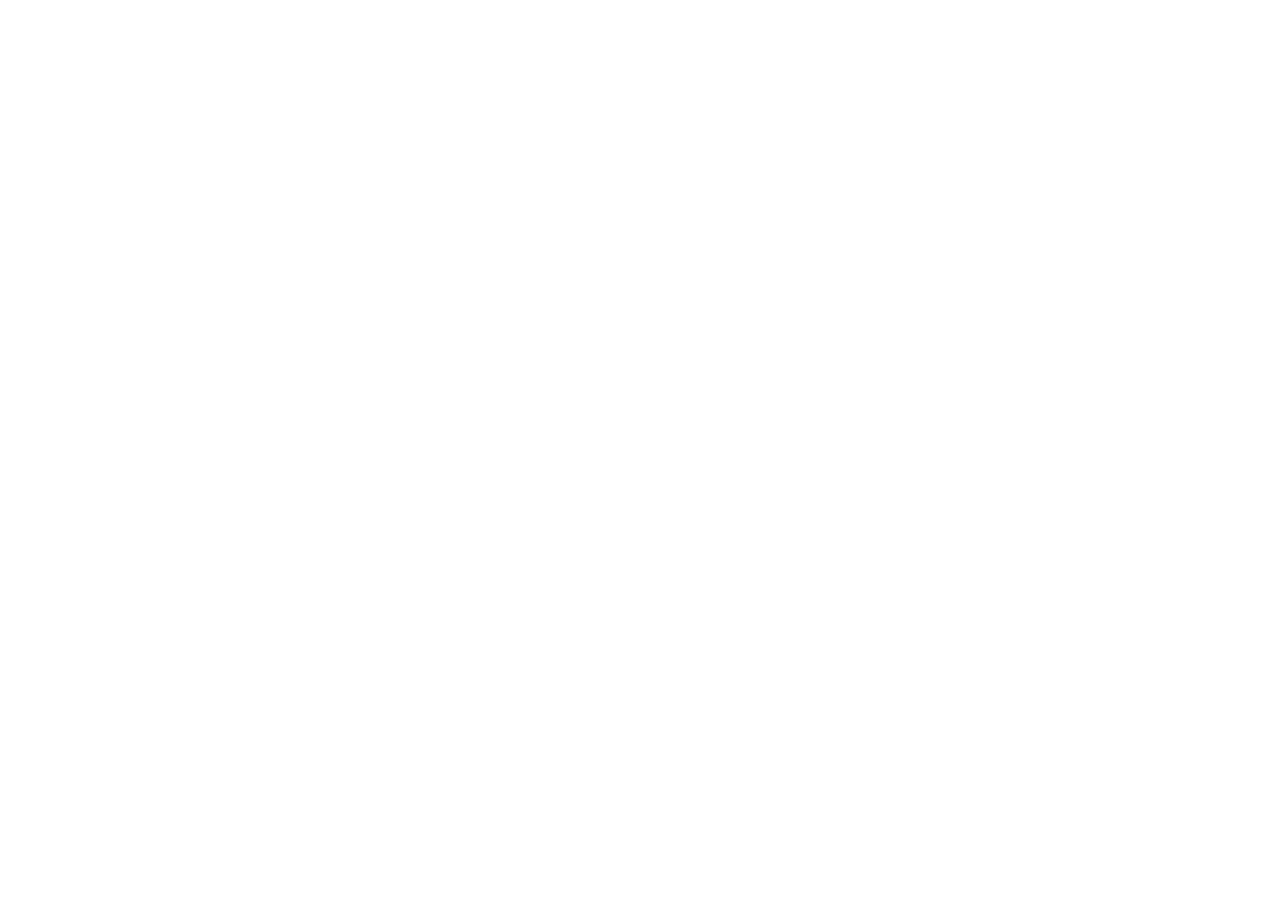
==== login.html @ a7f6e37a "初始化文件" ====
<!DOCTYPE html>
<html lang="en">
<head>
    <meta charset="UTF-8">
    <meta name="viewport" content="width=device-width, initial-scale=1.0">
    <title>Document</title>
</head>
<body>
    
</body>
</html>
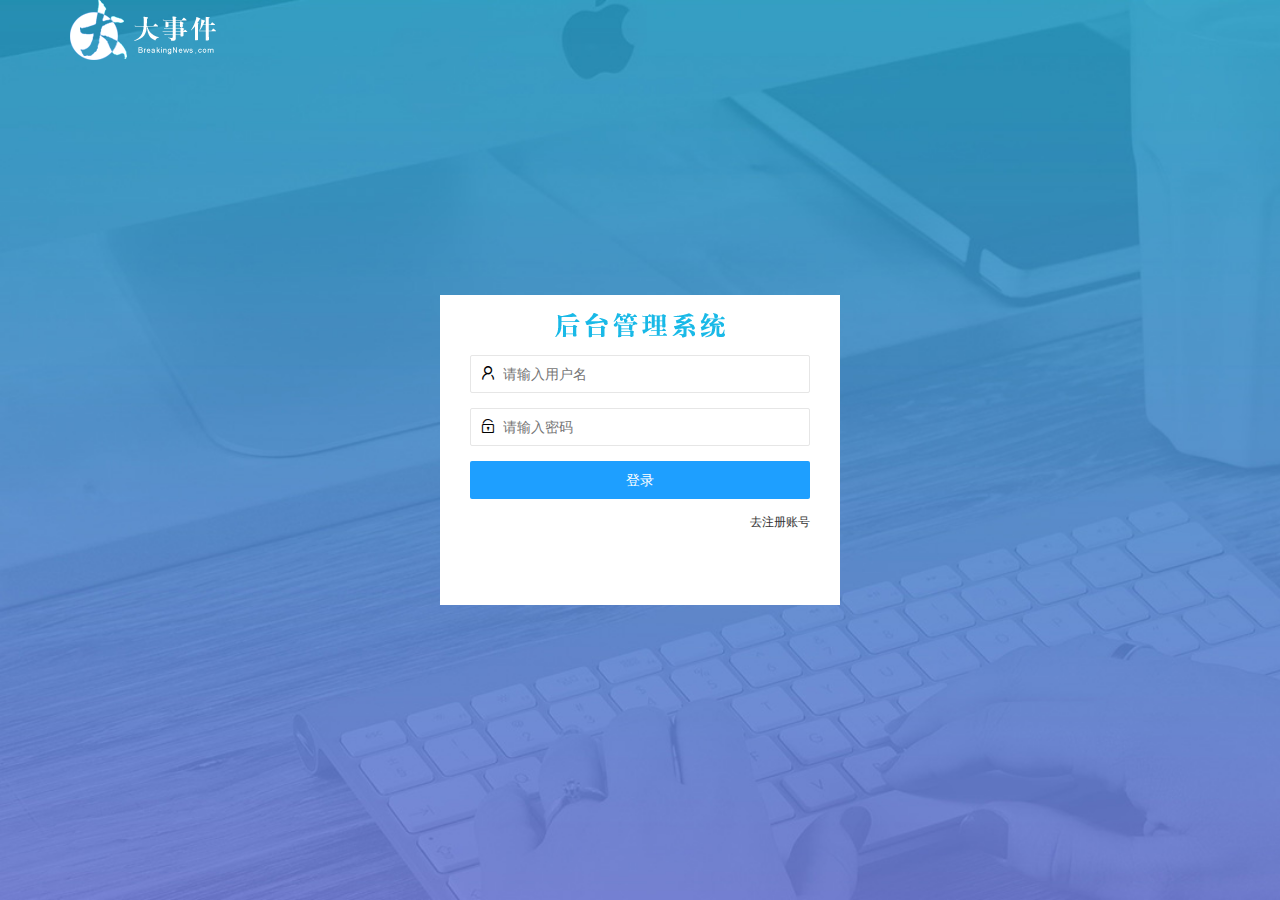
==== commit ea953d0b: "完成了登录和注册功能" ====
--- a/login.html
+++ b/login.html
@@ -1,11 +1,87 @@
 <!DOCTYPE html>
 <html lang="en">
+
 <head>
     <meta charset="UTF-8">
     <meta name="viewport" content="width=device-width, initial-scale=1.0">
-    <title>Document</title>
+    <title>大事件-登录/注册</title>
+    <link rel="stylesheet" href="./assets/lib/layui/css/layui.css">
+    <link rel="stylesheet" href="./assets/css/login.css">
+
 </head>
+
 <body>
-    
+    <!-- 头部的 Logo 区域 -->
+    <div class="layui-main">
+        <img src="./assets/images/logo.png" alt="" />
+    </div>
+
+    <!-- 登录注册区域 -->
+    <div class="loginAndRegBox">
+        <div class="title-box"></div>
+        <!-- 登录的div -->
+        <div class="login-box">
+            <!-- 登录的表单-->
+            <form class="layui-form" id="form-login">
+                <div class="layui-form-item">
+                    <i class="layui-icon layui-icon-username"></i>
+                    <input type="text" name="username" required lay-verify="required" placeholder="请输入用户名"
+                        autocomplete="off" class="layui-input">
+                </div>
+                <!-- 密码框 -->
+                <div class="layui-form-item">
+                    <i class="layui-icon layui-icon-password"></i>
+                    <input type="password" name="password" required lay-verify="required|pwd" placeholder="请输入密码"
+                        autocomplete="off" class="layui-input">
+                </div>
+                <div class="layui-form-item">
+                    <button class="layui-btn layui-btn-fluid layui-btn-normal" lay-submit>登录</button>
+                </div>
+                <div class="layui-form-item links">
+                    <a href="javascript:;" id="link-reg">去注册账号</a>
+                </div>
+            </form>
+
+        </div>
+        <!-- 注册的div -->
+        <div class="reg-box">
+            <!-- 注册的表单-->
+            <form class="layui-form" id="form_reg">
+                <div class="layui-form-item">
+                    <i class="layui-icon layui-icon-username"></i>
+                    <input type="text" name="username" required lay-verify="required" placeholder="请输入用户名"
+                        autocomplete="off" class="layui-input">
+                </div>
+                <!-- 密码框 -->
+                <div class="layui-form-item">
+                    <i class="layui-icon layui-icon-password"></i>
+                    <input type="password" name="password" required lay-verify="required|pwd" placeholder="请输入密码"
+                        autocomplete="off" class="layui-input">
+                </div>
+                <!-- 确认密码框 -->
+                <div class="layui-form-item">
+                    <i class="layui-icon layui-icon-password"></i>
+                    <input type="password" name="repassword" required lay-verify="required|pwd|repwd"
+                        placeholder="再次确认密码" autocomplete="off" class="layui-input">
+                </div>
+                <div class="layui-form-item">
+                    <button class="layui-btn layui-btn-fluid layui-btn-normal" lay-submit>注册</button>
+                </div>
+                <div class="layui-form-item links">
+                    <a href="javascript:;" id="link-login">去登录</a>
+                </div>
+            </form>
+
+        </div>
+    </div>
+
+    <!--导入Layui 的JS文件 -->
+    <script src="./assets/lib/layui/layui.all.js"></script>
+    <!-- 导入 JQ 的JS文件 -->
+    <script src="/assets/lib/jquery.js"></script>
+    <script src="./assets/js/baseAPI.js"></script>
+    <!-- 导入自己的 JS 脚本文件 -->
+    <script src="./assets/js/login.js"></script>
 </body>
+
 </html>--- a/assets/lib/layui/css/layui.css
+++ b/assets/lib/layui/css/layui.css
@@ -0,0 +1,2 @@
+/** layui-v2.5.5 MIT License By https://www.layui.com */
+ .layui-inline,img{display:inline-block;vertical-align:middle}h1,h2,h3,h4,h5,h6{font-weight:400}.layui-edge,.layui-header,.layui-inline,.layui-main{position:relative}.layui-body,.layui-edge,.layui-elip{overflow:hidden}.layui-btn,.layui-edge,.layui-inline,img{vertical-align:middle}.layui-btn,.layui-disabled,.layui-icon,.layui-unselect{-moz-user-select:none;-webkit-user-select:none;-ms-user-select:none}.layui-elip,.layui-form-checkbox span,.layui-form-pane .layui-form-label{text-overflow:ellipsis;white-space:nowrap}.layui-breadcrumb,.layui-tree-btnGroup{visibility:hidden}blockquote,body,button,dd,div,dl,dt,form,h1,h2,h3,h4,h5,h6,input,li,ol,p,pre,td,textarea,th,ul{margin:0;padding:0;-webkit-tap-highlight-color:rgba(0,0,0,0)}a:active,a:hover{outline:0}img{border:none}li{list-style:none}table{border-collapse:collapse;border-spacing:0}h4,h5,h6{font-size:100%}button,input,optgroup,option,select,textarea{font-family:inherit;font-size:inherit;font-style:inherit;font-weight:inherit;outline:0}pre{white-space:pre-wrap;white-space:-moz-pre-wrap;white-space:-pre-wrap;white-space:-o-pre-wrap;word-wrap:break-word}body{line-height:24px;font:14px Helvetica Neue,Helvetica,PingFang SC,Tahoma,Arial,sans-serif}hr{height:1px;margin:10px 0;border:0;clear:both}a{color:#333;text-decoration:none}a:hover{color:#777}a cite{font-style:normal;*cursor:pointer}.layui-border-box,.layui-border-box *{box-sizing:border-box}.layui-box,.layui-box *{box-sizing:content-box}.layui-clear{clear:both;*zoom:1}.layui-clear:after{content:'\20';clear:both;*zoom:1;display:block;height:0}.layui-inline{*display:inline;*zoom:1}.layui-edge{display:inline-block;width:0;height:0;border-width:6px;border-style:dashed;border-color:transparent}.layui-edge-top{top:-4px;border-bottom-color:#999;border-bottom-style:solid}.layui-edge-right{border-left-color:#999;border-left-style:solid}.layui-edge-bottom{top:2px;border-top-color:#999;border-top-style:solid}.layui-edge-left{border-right-color:#999;border-right-style:solid}.layui-disabled,.layui-disabled:hover{color:#d2d2d2!important;cursor:not-allowed!important}.layui-circle{border-radius:100%}.layui-show{display:block!important}.layui-hide{display:none!important}@font-face{font-family:layui-icon;src:url(../font/iconfont.eot?v=250);src:url(../font/iconfont.eot?v=250#iefix) format('embedded-opentype'),url(../font/iconfont.woff2?v=250) format('woff2'),url(../font/iconfont.woff?v=250) format('woff'),url(../font/iconfont.ttf?v=250) format('truetype'),url(../font/iconfont.svg?v=250#layui-icon) format('svg')}.layui-icon{font-family:layui-icon!important;font-size:16px;font-style:normal;-webkit-font-smoothing:antialiased;-moz-osx-font-smoothing:grayscale}.layui-icon-reply-fill:before{content:"\e611"}.layui-icon-set-fill:before{content:"\e614"}.layui-icon-menu-fill:before{content:"\e60f"}.layui-icon-search:before{content:"\e615"}.layui-icon-share:before{content:"\e641"}.layui-icon-set-sm:before{content:"\e620"}.layui-icon-engine:before{content:"\e628"}.layui-icon-close:before{content:"\1006"}.layui-icon-close-fill:before{content:"\1007"}.layui-icon-chart-screen:before{content:"\e629"}.layui-icon-star:before{content:"\e600"}.layui-icon-circle-dot:before{content:"\e617"}.layui-icon-chat:before{content:"\e606"}.layui-icon-release:before{content:"\e609"}.layui-icon-list:before{content:"\e60a"}.layui-icon-chart:before{content:"\e62c"}.layui-icon-ok-circle:before{content:"\1005"}.layui-icon-layim-theme:before{content:"\e61b"}.layui-icon-table:before{content:"\e62d"}.layui-icon-right:before{content:"\e602"}.layui-icon-left:before{content:"\e603"}.layui-icon-cart-simple:before{content:"\e698"}.layui-icon-face-cry:before{content:"\e69c"}.layui-icon-face-smile:before{content:"\e6af"}.layui-icon-survey:before{content:"\e6b2"}.layui-icon-tree:before{content:"\e62e"}.layui-icon-upload-circle:before{content:"\e62f"}.layui-icon-add-circle:before{content:"\e61f"}.layui-icon-download-circle:before{content:"\e601"}.layui-icon-templeate-1:before{content:"\e630"}.layui-icon-util:before{content:"\e631"}.layui-icon-face-surprised:before{content:"\e664"}.layui-icon-edit:before{content:"\e642"}.layui-icon-speaker:before{content:"\e645"}.layui-icon-down:before{content:"\e61a"}.layui-icon-file:before{content:"\e621"}.layui-icon-layouts:before{content:"\e632"}.layui-icon-rate-half:before{content:"\e6c9"}.layui-icon-add-circle-fine:before{content:"\e608"}.layui-icon-prev-circle:before{content:"\e633"}.layui-icon-read:before{content:"\e705"}.layui-icon-404:before{content:"\e61c"}.layui-icon-carousel:before{content:"\e634"}.layui-icon-help:before{content:"\e607"}.layui-icon-code-circle:before{content:"\e635"}.layui-icon-water:before{content:"\e636"}.layui-icon-username:before{content:"\e66f"}.layui-icon-find-fill:before{content:"\e670"}.layui-icon-about:before{content:"\e60b"}.layui-icon-location:before{content:"\e715"}.layui-icon-up:before{content:"\e619"}.layui-icon-pause:before{content:"\e651"}.layui-icon-date:before{content:"\e637"}.layui-icon-layim-uploadfile:before{content:"\e61d"}.layui-icon-delete:before{content:"\e640"}.layui-icon-play:before{content:"\e652"}.layui-icon-top:before{content:"\e604"}.layui-icon-friends:before{content:"\e612"}.layui-icon-refresh-3:before{content:"\e9aa"}.layui-icon-ok:before{content:"\e605"}.layui-icon-layer:before{content:"\e638"}.layui-icon-face-smile-fine:before{content:"\e60c"}.layui-icon-dollar:before{content:"\e659"}.layui-icon-group:before{content:"\e613"}.layui-icon-layim-download:before{content:"\e61e"}.layui-icon-picture-fine:before{content:"\e60d"}.layui-icon-link:before{content:"\e64c"}.layui-icon-diamond:before{content:"\e735"}.layui-icon-log:before{content:"\e60e"}.layui-icon-rate-solid:before{content:"\e67a"}.layui-icon-fonts-del:before{content:"\e64f"}.layui-icon-unlink:before{content:"\e64d"}.layui-icon-fonts-clear:before{content:"\e639"}.layui-icon-triangle-r:before{content:"\e623"}.layui-icon-circle:before{content:"\e63f"}.layui-icon-radio:before{content:"\e643"}.layui-icon-align-center:before{content:"\e647"}.layui-icon-align-right:before{content:"\e648"}.layui-icon-align-left:before{content:"\e649"}.layui-icon-loading-1:before{content:"\e63e"}.layui-icon-return:before{content:"\e65c"}.layui-icon-fonts-strong:before{content:"\e62b"}.layui-icon-upload:before{content:"\e67c"}.layui-icon-dialogue:before{content:"\e63a"}.layui-icon-video:before{content:"\e6ed"}.layui-icon-headset:before{content:"\e6fc"}.layui-icon-cellphone-fine:before{content:"\e63b"}.layui-icon-add-1:before{content:"\e654"}.layui-icon-face-smile-b:before{content:"\e650"}.layui-icon-fonts-html:before{content:"\e64b"}.layui-icon-form:before{content:"\e63c"}.layui-icon-cart:before{content:"\e657"}.layui-icon-camera-fill:before{content:"\e65d"}.layui-icon-tabs:before{content:"\e62a"}.layui-icon-fonts-code:before{content:"\e64e"}.layui-icon-fire:before{content:"\e756"}.layui-icon-set:before{content:"\e716"}.layui-icon-fonts-u:before{content:"\e646"}.layui-icon-triangle-d:before{content:"\e625"}.layui-icon-tips:before{content:"\e702"}.layui-icon-picture:before{content:"\e64a"}.layui-icon-more-vertical:before{content:"\e671"}.layui-icon-flag:before{content:"\e66c"}.layui-icon-loading:before{content:"\e63d"}.layui-icon-fonts-i:before{content:"\e644"}.layui-icon-refresh-1:before{content:"\e666"}.layui-icon-rmb:before{content:"\e65e"}.layui-icon-home:before{content:"\e68e"}.layui-icon-user:before{content:"\e770"}.layui-icon-notice:before{content:"\e667"}.layui-icon-login-weibo:before{content:"\e675"}.layui-icon-voice:before{content:"\e688"}.layui-icon-upload-drag:before{content:"\e681"}.layui-icon-login-qq:before{content:"\e676"}.layui-icon-snowflake:before{content:"\e6b1"}.layui-icon-file-b:before{content:"\e655"}.layui-icon-template:before{content:"\e663"}.layui-icon-auz:before{content:"\e672"}.layui-icon-console:before{content:"\e665"}.layui-icon-app:before{content:"\e653"}.layui-icon-prev:before{content:"\e65a"}.layui-icon-website:before{content:"\e7ae"}.layui-icon-next:before{content:"\e65b"}.layui-icon-component:before{content:"\e857"}.layui-icon-more:before{content:"\e65f"}.layui-icon-login-wechat:before{content:"\e677"}.layui-icon-shrink-right:before{content:"\e668"}.layui-icon-spread-left:before{content:"\e66b"}.layui-icon-camera:before{content:"\e660"}.layui-icon-note:before{content:"\e66e"}.layui-icon-refresh:before{content:"\e669"}.layui-icon-female:before{content:"\e661"}.layui-icon-male:before{content:"\e662"}.layui-icon-password:before{content:"\e673"}.layui-icon-senior:before{content:"\e674"}.layui-icon-theme:before{content:"\e66a"}.layui-icon-tread:before{content:"\e6c5"}.layui-icon-praise:before{content:"\e6c6"}.layui-icon-star-fill:before{content:"\e658"}.layui-icon-rate:before{content:"\e67b"}.layui-icon-template-1:before{content:"\e656"}.layui-icon-vercode:before{content:"\e679"}.layui-icon-cellphone:before{content:"\e678"}.layui-icon-screen-full:before{content:"\e622"}.layui-icon-screen-restore:before{content:"\e758"}.layui-icon-cols:before{content:"\e610"}.layui-icon-export:before{content:"\e67d"}.layui-icon-print:before{content:"\e66d"}.layui-icon-slider:before{content:"\e714"}.layui-icon-addition:before{content:"\e624"}.layui-icon-subtraction:before{content:"\e67e"}.layui-icon-service:before{content:"\e626"}.layui-icon-transfer:before{content:"\e691"}.layui-main{width:1140px;margin:0 auto}.layui-header{z-index:1000;height:60px}.layui-header a:hover{transition:all .5s;-webkit-transition:all .5s}.layui-side{position:fixed;left:0;top:0;bottom:0;z-index:999;width:200px;overflow-x:hidden}.layui-side-scroll{position:relative;width:220px;height:100%;overflow-x:hidden}.layui-body{position:absolute;left:200px;right:0;top:0;bottom:0;z-index:998;width:auto;overflow-y:auto;box-sizing:border-box}.layui-layout-body{overflow:hidden}.layui-layout-admin .layui-header{background-color:#23262E}.layui-layout-admin .layui-side{top:60px;width:200px;overflow-x:hidden}.layui-layout-admin .layui-body{position:fixed;top:60px;bottom:44px}.layui-layout-admin .layui-main{width:auto;margin:0 15px}.layui-layout-admin .layui-footer{position:fixed;left:200px;right:0;bottom:0;height:44px;line-height:44px;padding:0 15px;background-color:#eee}.layui-layout-admin .layui-logo{position:absolute;left:0;top:0;width:200px;height:100%;line-height:60px;text-align:center;color:#009688;font-size:16px}.layui-layout-admin .layui-header .layui-nav{background:0 0}.layui-layout-left{position:absolute!important;left:200px;top:0}.layui-layout-right{position:absolute!important;right:0;top:0}.layui-container{position:relative;margin:0 auto;padding:0 15px;box-sizing:border-box}.layui-fluid{position:relative;margin:0 auto;padding:0 15px}.layui-row:after,.layui-row:before{content:'';display:block;clear:both}.layui-col-lg1,.layui-col-lg10,.layui-col-lg11,.layui-col-lg12,.layui-col-lg2,.layui-col-lg3,.layui-col-lg4,.layui-col-lg5,.layui-col-lg6,.layui-col-lg7,.layui-col-lg8,.layui-col-lg9,.layui-col-md1,.layui-col-md10,.layui-col-md11,.layui-col-md12,.layui-col-md2,.layui-col-md3,.layui-col-md4,.layui-col-md5,.layui-col-md6,.layui-col-md7,.layui-col-md8,.layui-col-md9,.layui-col-sm1,.layui-col-sm10,.layui-col-sm11,.layui-col-sm12,.layui-col-sm2,.layui-col-sm3,.layui-col-sm4,.layui-col-sm5,.layui-col-sm6,.layui-col-sm7,.layui-col-sm8,.layui-col-sm9,.layui-col-xs1,.layui-col-xs10,.layui-col-xs11,.layui-col-xs12,.layui-col-xs2,.layui-col-xs3,.layui-col-xs4,.layui-col-xs5,.layui-col-xs6,.layui-col-xs7,.layui-col-xs8,.layui-col-xs9{position:relative;display:block;box-sizing:border-box}.layui-col-xs1,.layui-col-xs10,.layui-col-xs11,.layui-col-xs12,.layui-col-xs2,.layui-col-xs3,.layui-col-xs4,.layui-col-xs5,.layui-col-xs6,.layui-col-xs7,.layui-col-xs8,.layui-col-xs9{float:left}.layui-col-xs1{width:8.33333333%}.layui-col-xs2{width:16.66666667%}.layui-col-xs3{width:25%}.layui-col-xs4{width:33.33333333%}.layui-col-xs5{width:41.66666667%}.layui-col-xs6{width:50%}.layui-col-xs7{width:58.33333333%}.layui-col-xs8{width:66.66666667%}.layui-col-xs9{width:75%}.layui-col-xs10{width:83.33333333%}.layui-col-xs11{width:91.66666667%}.layui-col-xs12{width:100%}.layui-col-xs-offset1{margin-left:8.33333333%}.layui-col-xs-offset2{margin-left:16.66666667%}.layui-col-xs-offset3{margin-left:25%}.layui-col-xs-offset4{margin-left:33.33333333%}.layui-col-xs-offset5{margin-left:41.66666667%}.layui-col-xs-offset6{margin-left:50%}.layui-col-xs-offset7{margin-left:58.33333333%}.layui-col-xs-offset8{margin-left:66.66666667%}.layui-col-xs-offset9{margin-left:75%}.layui-col-xs-offset10{margin-left:83.33333333%}.layui-col-xs-offset11{margin-left:91.66666667%}.layui-col-xs-offset12{margin-left:100%}@media screen and (max-width:768px){.layui-hide-xs{display:none!important}.layui-show-xs-block{display:block!important}.layui-show-xs-inline{display:inline!important}.layui-show-xs-inline-block{display:inline-block!important}}@media screen and (min-width:768px){.layui-container{width:750px}.layui-hide-sm{display:none!important}.layui-show-sm-block{display:block!important}.layui-show-sm-inline{display:inline!important}.layui-show-sm-inline-block{display:inline-block!important}.layui-col-sm1,.layui-col-sm10,.layui-col-sm11,.layui-col-sm12,.layui-col-sm2,.layui-col-sm3,.layui-col-sm4,.layui-col-sm5,.layui-col-sm6,.layui-col-sm7,.layui-col-sm8,.layui-col-sm9{float:left}.layui-col-sm1{width:8.33333333%}.layui-col-sm2{width:16.66666667%}.layui-col-sm3{width:25%}.layui-col-sm4{width:33.33333333%}.layui-col-sm5{width:41.66666667%}.layui-col-sm6{width:50%}.layui-col-sm7{width:58.33333333%}.layui-col-sm8{width:66.66666667%}.layui-col-sm9{width:75%}.layui-col-sm10{width:83.33333333%}.layui-col-sm11{width:91.66666667%}.layui-col-sm12{width:100%}.layui-col-sm-offset1{margin-left:8.33333333%}.layui-col-sm-offset2{margin-left:16.66666667%}.layui-col-sm-offset3{margin-left:25%}.layui-col-sm-offset4{margin-left:33.33333333%}.layui-col-sm-offset5{margin-left:41.66666667%}.layui-col-sm-offset6{margin-left:50%}.layui-col-sm-offset7{margin-left:58.33333333%}.layui-col-sm-offset8{margin-left:66.66666667%}.layui-col-sm-offset9{margin-left:75%}.layui-col-sm-offset10{margin-left:83.33333333%}.layui-col-sm-offset11{margin-left:91.66666667%}.layui-col-sm-offset12{margin-left:100%}}@media screen and (min-width:992px){.layui-container{width:970px}.layui-hide-md{display:none!important}.layui-show-md-block{display:block!important}.layui-show-md-inline{display:inline!important}.layui-show-md-inline-block{display:inline-block!important}.layui-col-md1,.layui-col-md10,.layui-col-md11,.layui-col-md12,.layui-col-md2,.layui-col-md3,.layui-col-md4,.layui-col-md5,.layui-col-md6,.layui-col-md7,.layui-col-md8,.layui-col-md9{float:left}.layui-col-md1{width:8.33333333%}.layui-col-md2{width:16.66666667%}.layui-col-md3{width:25%}.layui-col-md4{width:33.33333333%}.layui-col-md5{width:41.66666667%}.layui-col-md6{width:50%}.layui-col-md7{width:58.33333333%}.layui-col-md8{width:66.66666667%}.layui-col-md9{width:75%}.layui-col-md10{width:83.33333333%}.layui-col-md11{width:91.66666667%}.layui-col-md12{width:100%}.layui-col-md-offset1{margin-left:8.33333333%}.layui-col-md-offset2{margin-left:16.66666667%}.layui-col-md-offset3{margin-left:25%}.layui-col-md-offset4{margin-left:33.33333333%}.layui-col-md-offset5{margin-left:41.66666667%}.layui-col-md-offset6{margin-left:50%}.layui-col-md-offset7{margin-left:58.33333333%}.layui-col-md-offset8{margin-left:66.66666667%}.layui-col-md-offset9{margin-left:75%}.layui-col-md-offset10{margin-left:83.33333333%}.layui-col-md-offset11{margin-left:91.66666667%}.layui-col-md-offset12{margin-left:100%}}@media screen and (min-width:1200px){.layui-container{width:1170px}.layui-hide-lg{display:none!important}.layui-show-lg-block{display:block!important}.layui-show-lg-inline{display:inline!important}.layui-show-lg-inline-block{display:inline-block!important}.layui-col-lg1,.layui-col-lg10,.layui-col-lg11,.layui-col-lg12,.layui-col-lg2,.layui-col-lg3,.layui-col-lg4,.layui-col-lg5,.layui-col-lg6,.layui-col-lg7,.layui-col-lg8,.layui-col-lg9{float:left}.layui-col-lg1{width:8.33333333%}.layui-col-lg2{width:16.66666667%}.layui-col-lg3{width:25%}.layui-col-lg4{width:33.33333333%}.layui-col-lg5{width:41.66666667%}.layui-col-lg6{width:50%}.layui-col-lg7{width:58.33333333%}.layui-col-lg8{width:66.66666667%}.layui-col-lg9{width:75%}.layui-col-lg10{width:83.33333333%}.layui-col-lg11{width:91.66666667%}.layui-col-lg12{width:100%}.layui-col-lg-offset1{margin-left:8.33333333%}.layui-col-lg-offset2{margin-left:16.66666667%}.layui-col-lg-offset3{margin-left:25%}.layui-col-lg-offset4{margin-left:33.33333333%}.layui-col-lg-offset5{margin-left:41.66666667%}.layui-col-lg-offset6{margin-left:50%}.layui-col-lg-offset7{margin-left:58.33333333%}.layui-col-lg-offset8{margin-left:66.66666667%}.layui-col-lg-offset9{margin-left:75%}.layui-col-lg-offset10{margin-left:83.33333333%}.layui-col-lg-offset11{margin-left:91.66666667%}.layui-col-lg-offset12{margin-left:100%}}.layui-col-space1{margin:-.5px}.layui-col-space1>*{padding:.5px}.layui-col-space3{margin:-1.5px}.layui-col-space3>*{padding:1.5px}.layui-col-space5{margin:-2.5px}.layui-col-space5>*{padding:2.5px}.layui-col-space8{margin:-3.5px}.layui-col-space8>*{padding:3.5px}.layui-col-space10{margin:-5px}.layui-col-space10>*{padding:5px}.layui-col-space12{margin:-6px}.layui-col-space12>*{padding:6px}.layui-col-space15{margin:-7.5px}.layui-col-space15>*{padding:7.5px}.layui-col-space18{margin:-9px}.layui-col-space18>*{padding:9px}.layui-col-space20{margin:-10px}.layui-col-space20>*{padding:10px}.layui-col-space22{margin:-11px}.layui-col-space22>*{padding:11px}.layui-col-space25{margin:-12.5px}.layui-col-space25>*{padding:12.5px}.layui-col-space30{margin:-15px}.layui-col-space30>*{padding:15px}.layui-btn,.layui-input,.layui-select,.layui-textarea,.layui-upload-button{outline:0;-webkit-appearance:none;transition:all .3s;-webkit-transition:all .3s;box-sizing:border-box}.layui-elem-quote{margin-bottom:10px;padding:15px;line-height:22px;border-left:5px solid #009688;border-radius:0 2px 2px 0;background-color:#f2f2f2}.layui-quote-nm{border-style:solid;border-width:1px 1px 1px 5px;background:0 0}.layui-elem-field{margin-bottom:10px;padding:0;border-width:1px;border-style:solid}.layui-elem-field legend{margin-left:20px;padding:0 10px;font-size:20px;font-weight:300}.layui-field-title{margin:10px 0 20px;border-width:1px 0 0}.layui-field-box{padding:10px 15px}.layui-field-title .layui-field-box{padding:10px 0}.layui-progress{position:relative;height:6px;border-radius:20px;background-color:#e2e2e2}.layui-progress-bar{position:absolute;left:0;top:0;width:0;max-width:100%;height:6px;border-radius:20px;text-align:right;background-color:#5FB878;transition:all .3s;-webkit-transition:all .3s}.layui-progress-big,.layui-progress-big .layui-progress-bar{height:18px;line-height:18px}.layui-progress-text{position:relative;top:-20px;line-height:18px;font-size:12px;color:#666}.layui-progress-big .layui-progress-text{position:static;padding:0 10px;color:#fff}.layui-collapse{border-width:1px;border-style:solid;border-radius:2px}.layui-colla-content,.layui-colla-item{border-top-width:1px;border-top-style:solid}.layui-colla-item:first-child{border-top:none}.layui-colla-title{position:relative;height:42px;line-height:42px;padding:0 15px 0 35px;color:#333;background-color:#f2f2f2;cursor:pointer;font-size:14px;overflow:hidden}.layui-colla-content{display:none;padding:10px 15px;line-height:22px;color:#666}.layui-colla-icon{position:absolute;left:15px;top:0;font-size:14px}.layui-card{margin-bottom:15px;border-radius:2px;background-color:#fff;box-shadow:0 1px 2px 0 rgba(0,0,0,.05)}.layui-card:last-child{margin-bottom:0}.layui-card-header{position:relative;height:42px;line-height:42px;padding:0 15px;border-bottom:1px solid #f6f6f6;color:#333;border-radius:2px 2px 0 0;font-size:14px}.layui-bg-black,.layui-bg-blue,.layui-bg-cyan,.layui-bg-green,.layui-bg-orange,.layui-bg-red{color:#fff!important}.layui-card-body{position:relative;padding:10px 15px;line-height:24px}.layui-card-body[pad15]{padding:15px}.layui-card-body[pad20]{padding:20px}.layui-card-body .layui-table{margin:5px 0}.layui-card .layui-tab{margin:0}.layui-panel-window{position:relative;padding:15px;border-radius:0;border-top:5px solid #E6E6E6;background-color:#fff}.layui-auxiliar-moving{position:fixed;left:0;right:0;top:0;bottom:0;width:100%;height:100%;background:0 0;z-index:9999999999}.layui-form-label,.layui-form-mid,.layui-form-select,.layui-input-block,.layui-input-inline,.layui-textarea{position:relative}.layui-bg-red{background-color:#FF5722!important}.layui-bg-orange{background-color:#FFB800!important}.layui-bg-green{background-color:#009688!important}.layui-bg-cyan{background-color:#2F4056!important}.layui-bg-blue{background-color:#1E9FFF!important}.layui-bg-black{background-color:#393D49!important}.layui-bg-gray{background-color:#eee!important;color:#666!important}.layui-badge-rim,.layui-colla-content,.layui-colla-item,.layui-collapse,.layui-elem-field,.layui-form-pane .layui-form-item[pane],.layui-form-pane .layui-form-label,.layui-input,.layui-layedit,.layui-layedit-tool,.layui-quote-nm,.layui-select,.layui-tab-bar,.layui-tab-card,.layui-tab-title,.layui-tab-title .layui-this:after,.layui-textarea{border-color:#e6e6e6}.layui-timeline-item:before,hr{background-color:#e6e6e6}.layui-text{line-height:22px;font-size:14px;color:#666}.layui-text h1,.layui-text h2,.layui-text h3{font-weight:500;color:#333}.layui-text h1{font-size:30px}.layui-text h2{font-size:24px}.layui-text h3{font-size:18px}.layui-text a:not(.layui-btn){color:#01AAED}.layui-text a:not(.layui-btn):hover{text-decoration:underline}.layui-text ul{padding:5px 0 5px 15px}.layui-text ul li{margin-top:5px;list-style-type:disc}.layui-text em,.layui-word-aux{color:#999!important;padding:0 5px!important}.layui-btn{display:inline-block;height:38px;line-height:38px;padding:0 18px;background-color:#009688;color:#fff;white-space:nowrap;text-align:center;font-size:14px;border:none;border-radius:2px;cursor:pointer}.layui-btn:hover{opacity:.8;filter:alpha(opacity=80);color:#fff}.layui-btn:active{opacity:1;filter:alpha(opacity=100)}.layui-btn+.layui-btn{margin-left:10px}.layui-btn-container{font-size:0}.layui-btn-container .layui-btn{margin-right:10px;margin-bottom:10px}.layui-btn-container .layui-btn+.layui-btn{margin-left:0}.layui-table .layui-btn-container .layui-btn{margin-bottom:9px}.layui-btn-radius{border-radius:100px}.layui-btn .layui-icon{margin-right:3px;font-size:18px;vertical-align:bottom;vertical-align:middle\9}.layui-btn-primary{border:1px solid #C9C9C9;background-color:#fff;color:#555}.layui-btn-primary:hover{border-color:#009688;color:#333}.layui-btn-normal{background-color:#1E9FFF}.layui-btn-warm{background-color:#FFB800}.layui-btn-danger{background-color:#FF5722}.layui-btn-checked{background-color:#5FB878}.layui-btn-disabled,.layui-btn-disabled:active,.layui-btn-disabled:hover{border:1px solid #e6e6e6;background-color:#FBFBFB;color:#C9C9C9;cursor:not-allowed;opacity:1}.layui-btn-lg{height:44px;line-height:44px;padding:0 25px;font-size:16px}.layui-btn-sm{height:30px;line-height:30px;padding:0 10px;font-size:12px}.layui-btn-sm i{font-size:16px!important}.layui-btn-xs{height:22px;line-height:22px;padding:0 5px;font-size:12px}.layui-btn-xs i{font-size:14px!important}.layui-btn-group{display:inline-block;vertical-align:middle;font-size:0}.layui-btn-group .layui-btn{margin-left:0!important;margin-right:0!important;border-left:1px solid rgba(255,255,255,.5);border-radius:0}.layui-btn-group .layui-btn-primary{border-left:none}.layui-btn-group .layui-btn-primary:hover{border-color:#C9C9C9;color:#009688}.layui-btn-group .layui-btn:first-child{border-left:none;border-radius:2px 0 0 2px}.layui-btn-group .layui-btn-primary:first-child{border-left:1px solid #c9c9c9}.layui-btn-group .layui-btn:last-child{border-radius:0 2px 2px 0}.layui-btn-group .layui-btn+.layui-btn{margin-left:0}.layui-btn-group+.layui-btn-group{margin-left:10px}.layui-btn-fluid{width:100%}.layui-input,.layui-select,.layui-textarea{height:38px;line-height:1.3;line-height:38px\9;border-width:1px;border-style:solid;background-color:#fff;border-radius:2px}.layui-input::-webkit-input-placeholder,.layui-select::-webkit-input-placeholder,.layui-textarea::-webkit-input-placeholder{line-height:1.3}.layui-input,.layui-textarea{display:block;width:100%;padding-left:10px}.layui-input:hover,.layui-textarea:hover{border-color:#D2D2D2!important}.layui-input:focus,.layui-textarea:focus{border-color:#C9C9C9!important}.layui-textarea{min-height:100px;height:auto;line-height:20px;padding:6px 10px;resize:vertical}.layui-select{padding:0 10px}.layui-form input[type=checkbox],.layui-form input[type=radio],.layui-form select{display:none}.layui-form [lay-ignore]{display:initial}.layui-form-item{margin-bottom:15px;clear:both;*zoom:1}.layui-form-item:after{content:'\20';clear:both;*zoom:1;display:block;height:0}.layui-form-label{float:left;display:block;padding:9px 15px;width:80px;font-weight:400;line-height:20px;text-align:right}.layui-form-label-col{display:block;float:none;padding:9px 0;line-height:20px;text-align:left}.layui-form-item .layui-inline{margin-bottom:5px;margin-right:10px}.layui-input-block{margin-left:110px;min-height:36px}.layui-input-inline{display:inline-block;vertical-align:middle}.layui-form-item .layui-input-inline{float:left;width:190px;margin-right:10px}.layui-form-text .layui-input-inline{width:auto}.layui-form-mid{float:left;display:block;padding:9px 0!important;line-height:20px;margin-right:10px}.layui-form-danger+.layui-form-select .layui-input,.layui-form-danger:focus{border-color:#FF5722!important}.layui-form-select .layui-input{padding-right:30px;cursor:pointer}.layui-form-select .layui-edge{position:absolute;right:10px;top:50%;margin-top:-3px;cursor:pointer;border-width:6px;border-top-color:#c2c2c2;border-top-style:solid;transition:all .3s;-webkit-transition:all .3s}.layui-form-select dl{display:none;position:absolute;left:0;top:42px;padding:5px 0;z-index:899;min-width:100%;border:1px solid #d2d2d2;max-height:300px;overflow-y:auto;background-color:#fff;border-radius:2px;box-shadow:0 2px 4px rgba(0,0,0,.12);box-sizing:border-box}.layui-form-select dl dd,.layui-form-select dl dt{padding:0 10px;line-height:36px;white-space:nowrap;overflow:hidden;text-overflow:ellipsis}.layui-form-select dl dt{font-size:12px;color:#999}.layui-form-select dl dd{cursor:pointer}.layui-form-select dl dd:hover{background-color:#f2f2f2;-webkit-transition:.5s all;transition:.5s all}.layui-form-select .layui-select-group dd{padding-left:20px}.layui-form-select dl dd.layui-select-tips{padding-left:10px!important;color:#999}.layui-form-select dl dd.layui-this{background-color:#5FB878;color:#fff}.layui-form-checkbox,.layui-form-select dl dd.layui-disabled{background-color:#fff}.layui-form-selected dl{display:block}.layui-form-checkbox,.layui-form-checkbox *,.layui-form-switch{display:inline-block;vertical-align:middle}.layui-form-selected .layui-edge{margin-top:-9px;-webkit-transform:rotate(180deg);transform:rotate(180deg);margin-top:-3px\9}:root .layui-form-selected .layui-edge{margin-top:-9px\0/IE9}.layui-form-selectup dl{top:auto;bottom:42px}.layui-select-none{margin:5px 0;text-align:center;color:#999}.layui-select-disabled .layui-disabled{border-color:#eee!important}.layui-select-disabled .layui-edge{border-top-color:#d2d2d2}.layui-form-checkbox{position:relative;height:30px;line-height:30px;margin-right:10px;padding-right:30px;cursor:pointer;font-size:0;-webkit-transition:.1s linear;transition:.1s linear;box-sizing:border-box}.layui-form-checkbox span{padding:0 10px;height:100%;font-size:14px;border-radius:2px 0 0 2px;background-color:#d2d2d2;color:#fff;overflow:hidden}.layui-form-checkbox:hover span{background-color:#c2c2c2}.layui-form-checkbox i{position:absolute;right:0;top:0;width:30px;height:28px;border:1px solid #d2d2d2;border-left:none;border-radius:0 2px 2px 0;color:#fff;font-size:20px;text-align:center}.layui-form-checkbox:hover i{border-color:#c2c2c2;color:#c2c2c2}.layui-form-checked,.layui-form-checked:hover{border-color:#5FB878}.layui-form-checked span,.layui-form-checked:hover span{background-color:#5FB878}.layui-form-checked i,.layui-form-checked:hover i{color:#5FB878}.layui-form-item .layui-form-checkbox{margin-top:4px}.layui-form-checkbox[lay-skin=primary]{height:auto!important;line-height:normal!important;min-width:18px;min-height:18px;border:none!important;margin-right:0;padding-left:28px;padding-right:0;background:0 0}.layui-form-checkbox[lay-skin=primary] span{padding-left:0;padding-right:15px;line-height:18px;background:0 0;color:#666}.layui-form-checkbox[lay-skin=primary] i{right:auto;left:0;width:16px;height:16px;line-height:16px;border:1px solid #d2d2d2;font-size:12px;border-radius:2px;background-color:#fff;-webkit-transition:.1s linear;transition:.1s linear}.layui-form-checkbox[lay-skin=primary]:hover i{border-color:#5FB878;color:#fff}.layui-form-checked[lay-skin=primary] i{border-color:#5FB878!important;background-color:#5FB878;color:#fff}.layui-checkbox-disbaled[lay-skin=primary] span{background:0 0!important;color:#c2c2c2}.layui-checkbox-disbaled[lay-skin=primary]:hover i{border-color:#d2d2d2}.layui-form-item .layui-form-checkbox[lay-skin=primary]{margin-top:10px}.layui-form-switch{position:relative;height:22px;line-height:22px;min-width:35px;padding:0 5px;margin-top:8px;border:1px solid #d2d2d2;border-radius:20px;cursor:pointer;background-color:#fff;-webkit-transition:.1s linear;transition:.1s linear}.layui-form-switch i{position:absolute;left:5px;top:3px;width:16px;height:16px;border-radius:20px;background-color:#d2d2d2;-webkit-transition:.1s linear;transition:.1s linear}.layui-form-switch em{position:relative;top:0;width:25px;margin-left:21px;padding:0!important;text-align:center!important;color:#999!important;font-style:normal!important;font-size:12px}.layui-form-onswitch{border-color:#5FB878;background-color:#5FB878}.layui-checkbox-disbaled,.layui-checkbox-disbaled i{border-color:#e2e2e2!important}.layui-form-onswitch i{left:100%;margin-left:-21px;background-color:#fff}.layui-form-onswitch em{margin-left:5px;margin-right:21px;color:#fff!important}.layui-checkbox-disbaled span{background-color:#e2e2e2!important}.layui-checkbox-disbaled:hover i{color:#fff!important}[lay-radio]{display:none}.layui-form-radio,.layui-form-radio *{display:inline-block;vertical-align:middle}.layui-form-radio{line-height:28px;margin:6px 10px 0 0;padding-right:10px;cursor:pointer;font-size:0}.layui-form-radio *{font-size:14px}.layui-form-radio>i{margin-right:8px;font-size:22px;color:#c2c2c2}.layui-form-radio>i:hover,.layui-form-radioed>i{color:#5FB878}.layui-radio-disbaled>i{color:#e2e2e2!important}.layui-form-pane .layui-form-label{width:110px;padding:8px 15px;height:38px;line-height:20px;border-width:1px;border-style:solid;border-radius:2px 0 0 2px;text-align:center;background-color:#FBFBFB;overflow:hidden;box-sizing:border-box}.layui-form-pane .layui-input-inline{margin-left:-1px}.layui-form-pane .layui-input-block{margin-left:110px;left:-1px}.layui-form-pane .layui-input{border-radius:0 2px 2px 0}.layui-form-pane .layui-form-text .layui-form-label{float:none;width:100%;border-radius:2px;box-sizing:border-box;text-align:left}.layui-form-pane .layui-form-text .layui-input-inline{display:block;margin:0;top:-1px;clear:both}.layui-form-pane .layui-form-text .layui-input-block{margin:0;left:0;top:-1px}.layui-form-pane .layui-form-text .layui-textarea{min-height:100px;border-radius:0 0 2px 2px}.layui-form-pane .layui-form-checkbox{margin:4px 0 4px 10px}.layui-form-pane .layui-form-radio,.layui-form-pane .layui-form-switch{margin-top:6px;margin-left:10px}.layui-form-pane .layui-form-item[pane]{position:relative;border-width:1px;border-style:solid}.layui-form-pane .layui-form-item[pane] .layui-form-label{position:absolute;left:0;top:0;height:100%;border-width:0 1px 0 0}.layui-form-pane .layui-form-item[pane] .layui-input-inline{margin-left:110px}@media screen and (max-width:450px){.layui-form-item .layui-form-label{text-overflow:ellipsis;overflow:hidden;white-space:nowrap}.layui-form-item .layui-inline{display:block;margin-right:0;margin-bottom:20px;clear:both}.layui-form-item .layui-inline:after{content:'\20';clear:both;display:block;height:0}.layui-form-item .layui-input-inline{display:block;float:none;left:-3px;width:auto;margin:0 0 10px 112px}.layui-form-item .layui-input-inline+.layui-form-mid{margin-left:110px;top:-5px;padding:0}.layui-form-item .layui-form-checkbox{margin-right:5px;margin-bottom:5px}}.layui-layedit{border-width:1px;border-style:solid;border-radius:2px}.layui-layedit-tool{padding:3px 5px;border-bottom-width:1px;border-bottom-style:solid;font-size:0}.layedit-tool-fixed{position:fixed;top:0;border-top:1px solid #e2e2e2}.layui-layedit-tool .layedit-tool-mid,.layui-layedit-tool .layui-icon{display:inline-block;vertical-align:middle;text-align:center;font-size:14px}.layui-layedit-tool .layui-icon{position:relative;width:32px;height:30px;line-height:30px;margin:3px 5px;color:#777;cursor:pointer;border-radius:2px}.layui-layedit-tool .layui-icon:hover{color:#393D49}.layui-layedit-tool .layui-icon:active{color:#000}.layui-layedit-tool .layedit-tool-active{background-color:#e2e2e2;color:#000}.layui-layedit-tool .layui-disabled,.layui-layedit-tool .layui-disabled:hover{color:#d2d2d2;cursor:not-allowed}.layui-layedit-tool .layedit-tool-mid{width:1px;height:18px;margin:0 10px;background-color:#d2d2d2}.layedit-tool-html{width:50px!important;font-size:30px!important}.layedit-tool-b,.layedit-tool-code,.layedit-tool-help{font-size:16px!important}.layedit-tool-d,.layedit-tool-face,.layedit-tool-image,.layedit-tool-unlink{font-size:18px!important}.layedit-tool-image input{position:absolute;font-size:0;left:0;top:0;width:100%;height:100%;opacity:.01;filter:Alpha(opacity=1);cursor:pointer}.layui-layedit-iframe iframe{display:block;width:100%}#LAY_layedit_code{overflow:hidden}.layui-laypage{display:inline-block;*display:inline;*zoom:1;vertical-align:middle;margin:10px 0;font-size:0}.layui-laypage>a:first-child,.layui-laypage>a:first-child em{border-radius:2px 0 0 2px}.layui-laypage>a:last-child,.layui-laypage>a:last-child em{border-radius:0 2px 2px 0}.layui-laypage>:first-child{margin-left:0!important}.layui-laypage>:last-child{margin-right:0!important}.layui-laypage a,.layui-laypage button,.layui-laypage input,.layui-laypage select,.layui-laypage span{border:1px solid #e2e2e2}.layui-laypage a,.layui-laypage span{display:inline-block;*display:inline;*zoom:1;vertical-align:middle;padding:0 15px;height:28px;line-height:28px;margin:0 -1px 5px 0;background-color:#fff;color:#333;font-size:12px}.layui-flow-more a *,.layui-laypage input,.layui-table-view select[lay-ignore]{display:inline-block}.layui-laypage a:hover{color:#009688}.layui-laypage em{font-style:normal}.layui-laypage .layui-laypage-spr{color:#999;font-weight:700}.layui-laypage a{text-decoration:none}.layui-laypage .layui-laypage-curr{position:relative}.layui-laypage .layui-laypage-curr em{position:relative;color:#fff}.layui-laypage .layui-laypage-curr .layui-laypage-em{position:absolute;left:-1px;top:-1px;padding:1px;width:100%;height:100%;background-color:#009688}.layui-laypage-em{border-radius:2px}.layui-laypage-next em,.layui-laypage-prev em{font-family:Sim sun;font-size:16px}.layui-laypage .layui-laypage-count,.layui-laypage .layui-laypage-limits,.layui-laypage .layui-laypage-refresh,.layui-laypage .layui-laypage-skip{margin-left:10px;margin-right:10px;padding:0;border:none}.layui-laypage .layui-laypage-limits,.layui-laypage .layui-laypage-refresh{vertical-align:top}.layui-laypage .layui-laypage-refresh i{font-size:18px;cursor:pointer}.layui-laypage select{height:22px;padding:3px;border-radius:2px;cursor:pointer}.layui-laypage .layui-laypage-skip{height:30px;line-height:30px;color:#999}.layui-laypage button,.layui-laypage input{height:30px;line-height:30px;border-radius:2px;vertical-align:top;background-color:#fff;box-sizing:border-box}.layui-laypage input{width:40px;margin:0 10px;padding:0 3px;text-align:center}.layui-laypage input:focus,.layui-laypage select:focus{border-color:#009688!important}.layui-laypage button{margin-left:10px;padding:0 10px;cursor:pointer}.layui-table,.layui-table-view{margin:10px 0}.layui-flow-more{margin:10px 0;text-align:center;color:#999;font-size:14px}.layui-flow-more a{height:32px;line-height:32px}.layui-flow-more a *{vertical-align:top}.layui-flow-more a cite{padding:0 20px;border-radius:3px;background-color:#eee;color:#333;font-style:normal}.layui-flow-more a cite:hover{opacity:.8}.layui-flow-more a i{font-size:30px;color:#737383}.layui-table{width:100%;background-color:#fff;color:#666}.layui-table tr{transition:all .3s;-webkit-transition:all .3s}.layui-table th{text-align:left;font-weight:400}.layui-table tbody tr:hover,.layui-table thead tr,.layui-table-click,.layui-table-header,.layui-table-hover,.layui-table-mend,.layui-table-patch,.layui-table-tool,.layui-table-total,.layui-table-total tr,.layui-table[lay-even] tr:nth-child(even){background-color:#f2f2f2}.layui-table td,.layui-table th,.layui-table-col-set,.layui-table-fixed-r,.layui-table-grid-down,.layui-table-header,.layui-table-page,.layui-table-tips-main,.layui-table-tool,.layui-table-total,.layui-table-view,.layui-table[lay-skin=line],.layui-table[lay-skin=row]{border-width:1px;border-style:solid;border-color:#e6e6e6}.layui-table td,.layui-table th{position:relative;padding:9px 15px;min-height:20px;line-height:20px;font-size:14px}.layui-table[lay-skin=line] td,.layui-table[lay-skin=line] th{border-width:0 0 1px}.layui-table[lay-skin=row] td,.layui-table[lay-skin=row] th{border-width:0 1px 0 0}.layui-table[lay-skin=nob] td,.layui-table[lay-skin=nob] th{border:none}.layui-table img{max-width:100px}.layui-table[lay-size=lg] td,.layui-table[lay-size=lg] th{padding:15px 30px}.layui-table-view .layui-table[lay-size=lg] .layui-table-cell{height:40px;line-height:40px}.layui-table[lay-size=sm] td,.layui-table[lay-size=sm] th{font-size:12px;padding:5px 10px}.layui-table-view .layui-table[lay-size=sm] .layui-table-cell{height:20px;line-height:20px}.layui-table[lay-data]{display:none}.layui-table-box{position:relative;overflow:hidden}.layui-table-view .layui-table{position:relative;width:auto;margin:0}.layui-table-view .layui-table[lay-skin=line]{border-width:0 1px 0 0}.layui-table-view .layui-table[lay-skin=row]{border-width:0 0 1px}.layui-table-view .layui-table td,.layui-table-view .layui-table th{padding:5px 0;border-top:none;border-left:none}.layui-table-view .layui-table th.layui-unselect .layui-table-cell span{cursor:pointer}.layui-table-view .layui-table td{cursor:default}.layui-table-view .layui-table td[data-edit=text]{cursor:text}.layui-table-view .layui-form-checkbox[lay-skin=primary] i{width:18px;height:18px}.layui-table-view .layui-form-radio{line-height:0;padding:0}.layui-table-view .layui-form-radio>i{margin:0;font-size:20px}.layui-table-init{position:absolute;left:0;top:0;width:100%;height:100%;text-align:center;z-index:110}.layui-table-init .layui-icon{position:absolute;left:50%;top:50%;margin:-15px 0 0 -15px;font-size:30px;color:#c2c2c2}.layui-table-header{border-width:0 0 1px;overflow:hidden}.layui-table-header .layui-table{margin-bottom:-1px}.layui-table-tool .layui-inline[lay-event]{position:relative;width:26px;height:26px;padding:5px;line-height:16px;margin-right:10px;text-align:center;color:#333;border:1px solid #ccc;cursor:pointer;-webkit-transition:.5s all;transition:.5s all}.layui-table-tool .layui-inline[lay-event]:hover{border:1px solid #999}.layui-table-tool-temp{padding-right:120px}.layui-table-tool-self{position:absolute;right:17px;top:10px}.layui-table-tool .layui-table-tool-self .layui-inline[lay-event]{margin:0 0 0 10px}.layui-table-tool-panel{position:absolute;top:29px;left:-1px;padding:5px 0;min-width:150px;min-height:40px;border:1px solid #d2d2d2;text-align:left;overflow-y:auto;background-color:#fff;box-shadow:0 2px 4px rgba(0,0,0,.12)}.layui-table-cell,.layui-table-tool-panel li{overflow:hidden;text-overflow:ellipsis;white-space:nowrap}.layui-table-tool-panel li{padding:0 10px;line-height:30px;-webkit-transition:.5s all;transition:.5s all}.layui-table-tool-panel li .layui-form-checkbox[lay-skin=primary]{width:100%;padding-left:28px}.layui-table-tool-panel li:hover{background-color:#f2f2f2}.layui-table-tool-panel li .layui-form-checkbox[lay-skin=primary] i{position:absolute;left:0;top:0}.layui-table-tool-panel li .layui-form-checkbox[lay-skin=primary] span{padding:0}.layui-table-tool .layui-table-tool-self .layui-table-tool-panel{left:auto;right:-1px}.layui-table-col-set{position:absolute;right:0;top:0;width:20px;height:100%;border-width:0 0 0 1px;background-color:#fff}.layui-table-sort{width:10px;height:20px;margin-left:5px;cursor:pointer!important}.layui-table-sort .layui-edge{position:absolute;left:5px;border-width:5px}.layui-table-sort .layui-table-sort-asc{top:3px;border-top:none;border-bottom-style:solid;border-bottom-color:#b2b2b2}.layui-table-sort .layui-table-sort-asc:hover{border-bottom-color:#666}.layui-table-sort .layui-table-sort-desc{bottom:5px;border-bottom:none;border-top-style:solid;border-top-color:#b2b2b2}.layui-table-sort .layui-table-sort-desc:hover{border-top-color:#666}.layui-table-sort[lay-sort=asc] .layui-table-sort-asc{border-bottom-color:#000}.layui-table-sort[lay-sort=desc] .layui-table-sort-desc{border-top-color:#000}.layui-table-cell{height:28px;line-height:28px;padding:0 15px;position:relative;box-sizing:border-box}.layui-table-cell .layui-form-checkbox[lay-skin=primary]{top:-1px;padding:0}.layui-table-cell .layui-table-link{color:#01AAED}.laytable-cell-checkbox,.laytable-cell-numbers,.laytable-cell-radio,.laytable-cell-space{padding:0;text-align:center}.layui-table-body{position:relative;overflow:auto;margin-right:-1px;margin-bottom:-1px}.layui-table-body .layui-none{line-height:26px;padding:15px;text-align:center;color:#999}.layui-table-fixed{position:absolute;left:0;top:0;z-index:101}.layui-table-fixed .layui-table-body{overflow:hidden}.layui-table-fixed-l{box-shadow:0 -1px 8px rgba(0,0,0,.08)}.layui-table-fixed-r{left:auto;right:-1px;border-width:0 0 0 1px;box-shadow:-1px 0 8px rgba(0,0,0,.08)}.layui-table-fixed-r .layui-table-header{position:relative;overflow:visible}.layui-table-mend{position:absolute;right:-49px;top:0;height:100%;width:50px}.layui-table-tool{position:relative;z-index:890;width:100%;min-height:50px;line-height:30px;padding:10px 15px;border-width:0 0 1px}.layui-table-tool .layui-btn-container{margin-bottom:-10px}.layui-table-page,.layui-table-total{border-width:1px 0 0;margin-bottom:-1px;overflow:hidden}.layui-table-page{position:relative;width:100%;padding:7px 7px 0;height:41px;font-size:12px;white-space:nowrap}.layui-table-page>div{height:26px}.layui-table-page .layui-laypage{margin:0}.layui-table-page .layui-laypage a,.layui-table-page .layui-laypage span{height:26px;line-height:26px;margin-bottom:10px;border:none;background:0 0}.layui-table-page .layui-laypage a,.layui-table-page .layui-laypage span.layui-laypage-curr{padding:0 12px}.layui-table-page .layui-laypage span{margin-left:0;padding:0}.layui-table-page .layui-laypage .layui-laypage-prev{margin-left:-7px!important}.layui-table-page .layui-laypage .layui-laypage-curr .layui-laypage-em{left:0;top:0;padding:0}.layui-table-page .layui-laypage button,.layui-table-page .layui-laypage input{height:26px;line-height:26px}.layui-table-page .layui-laypage input{width:40px}.layui-table-page .layui-laypage button{padding:0 10px}.layui-table-page select{height:18px}.layui-table-patch .layui-table-cell{padding:0;width:30px}.layui-table-edit{position:absolute;left:0;top:0;width:100%;height:100%;padding:0 14px 1px;border-radius:0;box-shadow:1px 1px 20px rgba(0,0,0,.15)}.layui-table-edit:focus{border-color:#5FB878!important}select.layui-table-edit{padding:0 0 0 10px;border-color:#C9C9C9}.layui-table-view .layui-form-checkbox,.layui-table-view .layui-form-radio,.layui-table-view .layui-form-switch{top:0;margin:0;box-sizing:content-box}.layui-table-view .layui-form-checkbox{top:-1px;height:26px;line-height:26px}.layui-table-view .layui-form-checkbox i{height:26px}.layui-table-grid .layui-table-cell{overflow:visible}.layui-table-grid-down{position:absolute;top:0;right:0;width:26px;height:100%;padding:5px 0;border-width:0 0 0 1px;text-align:center;background-color:#fff;color:#999;cursor:pointer}.layui-table-grid-down .layui-icon{position:absolute;top:50%;left:50%;margin:-8px 0 0 -8px}.layui-table-grid-down:hover{background-color:#fbfbfb}body .layui-table-tips .layui-layer-content{background:0 0;padding:0;box-shadow:0 1px 6px rgba(0,0,0,.12)}.layui-table-tips-main{margin:-44px 0 0 -1px;max-height:150px;padding:8px 15px;font-size:14px;overflow-y:scroll;background-color:#fff;color:#666}.layui-table-tips-c{position:absolute;right:-3px;top:-13px;width:20px;height:20px;padding:3px;cursor:pointer;background-color:#666;border-radius:50%;color:#fff}.layui-table-tips-c:hover{background-color:#777}.layui-table-tips-c:before{position:relative;right:-2px}.layui-upload-file{display:none!important;opacity:.01;filter:Alpha(opacity=1)}.layui-upload-drag,.layui-upload-form,.layui-upload-wrap{display:inline-block}.layui-upload-list{margin:10px 0}.layui-upload-choose{padding:0 10px;color:#999}.layui-upload-drag{position:relative;padding:30px;border:1px dashed #e2e2e2;background-color:#fff;text-align:center;cursor:pointer;color:#999}.layui-upload-drag .layui-icon{font-size:50px;color:#009688}.layui-upload-drag[lay-over]{border-color:#009688}.layui-upload-iframe{position:absolute;width:0;height:0;border:0;visibility:hidden}.layui-upload-wrap{position:relative;vertical-align:middle}.layui-upload-wrap .layui-upload-file{display:block!important;position:absolute;left:0;top:0;z-index:10;font-size:100px;width:100%;height:100%;opacity:.01;filter:Alpha(opacity=1);cursor:pointer}.layui-transfer-active,.layui-transfer-box{display:inline-block;vertical-align:middle}.layui-transfer-box,.layui-transfer-header,.layui-transfer-search{border-width:0;border-style:solid;border-color:#e6e6e6}.layui-transfer-box{position:relative;border-width:1px;width:200px;height:360px;border-radius:2px;background-color:#fff}.layui-transfer-box .layui-form-checkbox{width:100%;margin:0!important}.layui-transfer-header{height:38px;line-height:38px;padding:0 10px;border-bottom-width:1px}.layui-transfer-search{position:relative;padding:10px;border-bottom-width:1px}.layui-transfer-search .layui-input{height:32px;padding-left:30px;font-size:12px}.layui-transfer-search .layui-icon-search{position:absolute;left:20px;top:50%;margin-top:-8px;color:#666}.layui-transfer-active{margin:0 15px}.layui-transfer-active .layui-btn{display:block;margin:0;padding:0 15px;background-color:#5FB878;border-color:#5FB878;color:#fff}.layui-transfer-active .layui-btn-disabled{background-color:#FBFBFB;border-color:#e6e6e6;color:#C9C9C9}.layui-transfer-active .layui-btn:first-child{margin-bottom:15px}.layui-transfer-active .layui-btn .layui-icon{margin:0;font-size:14px!important}.layui-transfer-data{padding:5px 0;overflow:auto}.layui-transfer-data li{height:32px;line-height:32px;padding:0 10px}.layui-transfer-data li:hover{background-color:#f2f2f2;transition:.5s all}.layui-transfer-data .layui-none{padding:15px 10px;text-align:center;color:#999}.layui-nav{position:relative;padding:0 20px;background-color:#393D49;color:#fff;border-radius:2px;font-size:0;box-sizing:border-box}.layui-nav *{font-size:14px}.layui-nav .layui-nav-item{position:relative;display:inline-block;*display:inline;*zoom:1;vertical-align:middle;line-height:60px}.layui-nav .layui-nav-item a{display:block;padding:0 20px;color:#fff;color:rgba(255,255,255,.7);transition:all .3s;-webkit-transition:all .3s}.layui-nav .layui-this:after,.layui-nav-bar,.layui-nav-tree .layui-nav-itemed:after{position:absolute;left:0;top:0;width:0;height:5px;background-color:#5FB878;transition:all .2s;-webkit-transition:all .2s}.layui-nav-bar{z-index:1000}.layui-nav .layui-nav-item a:hover,.layui-nav .layui-this a{color:#fff}.layui-nav .layui-this:after{content:'';top:auto;bottom:0;width:100%}.layui-nav-img{width:30px;height:30px;margin-right:10px;border-radius:50%}.layui-nav .layui-nav-more{content:'';width:0;height:0;border-style:solid dashed dashed;border-color:#fff transparent transparent;overflow:hidden;cursor:pointer;transition:all .2s;-webkit-transition:all .2s;position:absolute;top:50%;right:3px;margin-top:-3px;border-width:6px;border-top-color:rgba(255,255,255,.7)}.layui-nav .layui-nav-mored,.layui-nav-itemed>a .layui-nav-more{margin-top:-9px;border-style:dashed dashed solid;border-color:transparent transparent #fff}.layui-nav-child{display:none;position:absolute;left:0;top:65px;min-width:100%;line-height:36px;padding:5px 0;box-shadow:0 2px 4px rgba(0,0,0,.12);border:1px solid #d2d2d2;background-color:#fff;z-index:100;border-radius:2px;white-space:nowrap}.layui-nav .layui-nav-child a{color:#333}.layui-nav .layui-nav-child a:hover{background-color:#f2f2f2;color:#000}.layui-nav-child dd{position:relative}.layui-nav .layui-nav-child dd.layui-this a,.layui-nav-child dd.layui-this{background-color:#5FB878;color:#fff}.layui-nav-child dd.layui-this:after{display:none}.layui-nav-tree{width:200px;padding:0}.layui-nav-tree .layui-nav-item{display:block;width:100%;line-height:45px}.layui-nav-tree .layui-nav-item a{position:relative;height:45px;line-height:45px;text-overflow:ellipsis;overflow:hidden;white-space:nowrap}.layui-nav-tree .layui-nav-item a:hover{background-color:#4E5465}.layui-nav-tree .layui-nav-bar{width:5px;height:0;background-color:#009688}.layui-nav-tree .layui-nav-child dd.layui-this,.layui-nav-tree .layui-nav-child dd.layui-this a,.layui-nav-tree .layui-this,.layui-nav-tree .layui-this>a,.layui-nav-tree .layui-this>a:hover{background-color:#009688;color:#fff}.layui-nav-tree .layui-this:after{display:none}.layui-nav-itemed>a,.layui-nav-tree .layui-nav-title a,.layui-nav-tree .layui-nav-title a:hover{color:#fff!important}.layui-nav-tree .layui-nav-child{position:relative;z-index:0;top:0;border:none;box-shadow:none}.layui-nav-tree .layui-nav-child a{height:40px;line-height:40px;color:#fff;color:rgba(255,255,255,.7)}.layui-nav-tree .layui-nav-child,.layui-nav-tree .layui-nav-child a:hover{background:0 0;color:#fff}.layui-nav-tree .layui-nav-more{right:10px}.layui-nav-itemed>.layui-nav-child{display:block;padding:0;background-color:rgba(0,0,0,.3)!important}.layui-nav-itemed>.layui-nav-child>.layui-this>.layui-nav-child{display:block}.layui-nav-side{position:fixed;top:0;bottom:0;left:0;overflow-x:hidden;z-index:999}.layui-bg-blue .layui-nav-bar,.layui-bg-blue .layui-nav-itemed:after,.layui-bg-blue .layui-this:after{background-color:#93D1FF}.layui-bg-blue .layui-nav-child dd.layui-this{background-color:#1E9FFF}.layui-bg-blue .layui-nav-itemed>a,.layui-nav-tree.layui-bg-blue .layui-nav-title a,.layui-nav-tree.layui-bg-blue .layui-nav-title a:hover{background-color:#007DDB!important}.layui-breadcrumb{font-size:0}.layui-breadcrumb>*{font-size:14px}.layui-breadcrumb a{color:#999!important}.layui-breadcrumb a:hover{color:#5FB878!important}.layui-breadcrumb a cite{color:#666;font-style:normal}.layui-breadcrumb span[lay-separator]{margin:0 10px;color:#999}.layui-tab{margin:10px 0;text-align:left!important}.layui-tab[overflow]>.layui-tab-title{overflow:hidden}.layui-tab-title{position:relative;left:0;height:40px;white-space:nowrap;font-size:0;border-bottom-width:1px;border-bottom-style:solid;transition:all .2s;-webkit-transition:all .2s}.layui-tab-title li{display:inline-block;*display:inline;*zoom:1;vertical-align:middle;font-size:14px;transition:all .2s;-webkit-transition:all .2s;position:relative;line-height:40px;min-width:65px;padding:0 15px;text-align:center;cursor:pointer}.layui-tab-title li a{display:block}.layui-tab-title .layui-this{color:#000}.layui-tab-title .layui-this:after{position:absolute;left:0;top:0;content:'';width:100%;height:41px;border-width:1px;border-style:solid;border-bottom-color:#fff;border-radius:2px 2px 0 0;box-sizing:border-box;pointer-events:none}.layui-tab-bar{position:absolute;right:0;top:0;z-index:10;width:30px;height:39px;line-height:39px;border-width:1px;border-style:solid;border-radius:2px;text-align:center;background-color:#fff;cursor:pointer}.layui-tab-bar .layui-icon{position:relative;display:inline-block;top:3px;transition:all .3s;-webkit-transition:all .3s}.layui-tab-item{display:none}.layui-tab-more{padding-right:30px;height:auto!important;white-space:normal!important}.layui-tab-more li.layui-this:after{border-bottom-color:#e2e2e2;border-radius:2px}.layui-tab-more .layui-tab-bar .layui-icon{top:-2px;top:3px\9;-webkit-transform:rotate(180deg);transform:rotate(180deg)}:root .layui-tab-more .layui-tab-bar .layui-icon{top:-2px\0/IE9}.layui-tab-content{padding:10px}.layui-tab-title li .layui-tab-close{position:relative;display:inline-block;width:18px;height:18px;line-height:20px;margin-left:8px;top:1px;text-align:center;font-size:14px;color:#c2c2c2;transition:all .2s;-webkit-transition:all .2s}.layui-tab-title li .layui-tab-close:hover{border-radius:2px;background-color:#FF5722;color:#fff}.layui-tab-brief>.layui-tab-title .layui-this{color:#009688}.layui-tab-brief>.layui-tab-more li.layui-this:after,.layui-tab-brief>.layui-tab-title .layui-this:after{border:none;border-radius:0;border-bottom:2px solid #5FB878}.layui-tab-brief[overflow]>.layui-tab-title .layui-this:after{top:-1px}.layui-tab-card{border-width:1px;border-style:solid;border-radius:2px;box-shadow:0 2px 5px 0 rgba(0,0,0,.1)}.layui-tab-card>.layui-tab-title{background-color:#f2f2f2}.layui-tab-card>.layui-tab-title li{margin-right:-1px;margin-left:-1px}.layui-tab-card>.layui-tab-title .layui-this{background-color:#fff}.layui-tab-card>.layui-tab-title .layui-this:after{border-top:none;border-width:1px;border-bottom-color:#fff}.layui-tab-card>.layui-tab-title .layui-tab-bar{height:40px;line-height:40px;border-radius:0;border-top:none;border-right:none}.layui-tab-card>.layui-tab-more .layui-this{background:0 0;color:#5FB878}.layui-tab-card>.layui-tab-more .layui-this:after{border:none}.layui-timeline{padding-left:5px}.layui-timeline-item{position:relative;padding-bottom:20px}.layui-timeline-axis{position:absolute;left:-5px;top:0;z-index:10;width:20px;height:20px;line-height:20px;background-color:#fff;color:#5FB878;border-radius:50%;text-align:center;cursor:pointer}.layui-timeline-axis:hover{color:#FF5722}.layui-timeline-item:before{content:'';position:absolute;left:5px;top:0;z-index:0;width:1px;height:100%}.layui-timeline-item:last-child:before{display:none}.layui-timeline-item:first-child:before{display:block}.layui-timeline-content{padding-left:25px}.layui-timeline-title{position:relative;margin-bottom:10px}.layui-badge,.layui-badge-dot,.layui-badge-rim{position:relative;display:inline-block;padding:0 6px;font-size:12px;text-align:center;background-color:#FF5722;color:#fff;border-radius:2px}.layui-badge{height:18px;line-height:18px}.layui-badge-dot{width:8px;height:8px;padding:0;border-radius:50%}.layui-badge-rim{height:18px;line-height:18px;border-width:1px;border-style:solid;background-color:#fff;color:#666}.layui-btn .layui-badge,.layui-btn .layui-badge-dot{margin-left:5px}.layui-nav .layui-badge,.layui-nav .layui-badge-dot{position:absolute;top:50%;margin:-8px 6px 0}.layui-tab-title .layui-badge,.layui-tab-title .layui-badge-dot{left:5px;top:-2px}.layui-carousel{position:relative;left:0;top:0;background-color:#f8f8f8}.layui-carousel>[carousel-item]{position:relative;width:100%;height:100%;overflow:hidden}.layui-carousel>[carousel-item]:before{position:absolute;content:'\e63d';left:50%;top:50%;width:100px;line-height:20px;margin:-10px 0 0 -50px;text-align:center;color:#c2c2c2;font-family:layui-icon!important;font-size:30px;font-style:normal;-webkit-font-smoothing:antialiased;-moz-osx-font-smoothing:grayscale}.layui-carousel>[carousel-item]>*{display:none;position:absolute;left:0;top:0;width:100%;height:100%;background-color:#f8f8f8;transition-duration:.3s;-webkit-transition-duration:.3s}.layui-carousel-updown>*{-webkit-transition:.3s ease-in-out up;transition:.3s ease-in-out up}.layui-carousel-arrow{display:none\9;opacity:0;position:absolute;left:10px;top:50%;margin-top:-18px;width:36px;height:36px;line-height:36px;text-align:center;font-size:20px;border:0;border-radius:50%;background-color:rgba(0,0,0,.2);color:#fff;-webkit-transition-duration:.3s;transition-duration:.3s;cursor:pointer}.layui-carousel-arrow[lay-type=add]{left:auto!important;right:10px}.layui-carousel:hover .layui-carousel-arrow[lay-type=add],.layui-carousel[lay-arrow=always] .layui-carousel-arrow[lay-type=add]{right:20px}.layui-carousel[lay-arrow=always] .layui-carousel-arrow{opacity:1;left:20px}.layui-carousel[lay-arrow=none] .layui-carousel-arrow{display:none}.layui-carousel-arrow:hover,.layui-carousel-ind ul:hover{background-color:rgba(0,0,0,.35)}.layui-carousel:hover .layui-carousel-arrow{display:block\9;opacity:1;left:20px}.layui-carousel-ind{position:relative;top:-35px;width:100%;line-height:0!important;text-align:center;font-size:0}.layui-carousel[lay-indicator=outside]{margin-bottom:30px}.layui-carousel[lay-indicator=outside] .layui-carousel-ind{top:10px}.layui-carousel[lay-indicator=outside] .layui-carousel-ind ul{background-color:rgba(0,0,0,.5)}.layui-carousel[lay-indicator=none] .layui-carousel-ind{display:none}.layui-carousel-ind ul{display:inline-block;padding:5px;background-color:rgba(0,0,0,.2);border-radius:10px;-webkit-transition-duration:.3s;transition-duration:.3s}.layui-carousel-ind li{display:inline-block;width:10px;height:10px;margin:0 3px;font-size:14px;background-color:#e2e2e2;background-color:rgba(255,255,255,.5);border-radius:50%;cursor:pointer;-webkit-transition-duration:.3s;transition-duration:.3s}.layui-carousel-ind li:hover{background-color:rgba(255,255,255,.7)}.layui-carousel-ind li.layui-this{background-color:#fff}.layui-carousel>[carousel-item]>.layui-carousel-next,.layui-carousel>[carousel-item]>.layui-carousel-prev,.layui-carousel>[carousel-item]>.layui-this{display:block}.layui-carousel>[carousel-item]>.layui-this{left:0}.layui-carousel>[carousel-item]>.layui-carousel-prev{left:-100%}.layui-carousel>[carousel-item]>.layui-carousel-next{left:100%}.layui-carousel>[carousel-item]>.layui-carousel-next.layui-carousel-left,.layui-carousel>[carousel-item]>.layui-carousel-prev.layui-carousel-right{left:0}.layui-carousel>[carousel-item]>.layui-this.layui-carousel-left{left:-100%}.layui-carousel>[carousel-item]>.layui-this.layui-carousel-right{left:100%}.layui-carousel[lay-anim=updown] .layui-carousel-arrow{left:50%!important;top:20px;margin:0 0 0 -18px}.layui-carousel[lay-anim=updown]>[carousel-item]>*,.layui-carousel[lay-anim=fade]>[carousel-item]>*{left:0!important}.layui-carousel[lay-anim=updown] .layui-carousel-arrow[lay-type=add]{top:auto!important;bottom:20px}.layui-carousel[lay-anim=updown] .layui-carousel-ind{position:absolute;top:50%;right:20px;width:auto;height:auto}.layui-carousel[lay-anim=updown] .layui-carousel-ind ul{padding:3px 5px}.layui-carousel[lay-anim=updown] .layui-carousel-ind li{display:block;margin:6px 0}.layui-carousel[lay-anim=updown]>[carousel-item]>.layui-this{top:0}.layui-carousel[lay-anim=updown]>[carousel-item]>.layui-carousel-prev{top:-100%}.layui-carousel[lay-anim=updown]>[carousel-item]>.layui-carousel-next{top:100%}.layui-carousel[lay-anim=updown]>[carousel-item]>.layui-carousel-next.layui-carousel-left,.layui-carousel[lay-anim=updown]>[carousel-item]>.layui-carousel-prev.layui-carousel-right{top:0}.layui-carousel[lay-anim=updown]>[carousel-item]>.layui-this.layui-carousel-left{top:-100%}.layui-carousel[lay-anim=updown]>[carousel-item]>.layui-this.layui-carousel-right{top:100%}.layui-carousel[lay-anim=fade]>[carousel-item]>.layui-carousel-next,.layui-carousel[lay-anim=fade]>[carousel-item]>.layui-carousel-prev{opacity:0}.layui-carousel[lay-anim=fade]>[carousel-item]>.layui-carousel-next.layui-carousel-left,.layui-carousel[lay-anim=fade]>[carousel-item]>.layui-carousel-prev.layui-carousel-right{opacity:1}.layui-carousel[lay-anim=fade]>[carousel-item]>.layui-this.layui-carousel-left,.layui-carousel[lay-anim=fade]>[carousel-item]>.layui-this.layui-carousel-right{opacity:0}.layui-fixbar{position:fixed;right:15px;bottom:15px;z-index:999999}.layui-fixbar li{width:50px;height:50px;line-height:50px;margin-bottom:1px;text-align:center;cursor:pointer;font-size:30px;background-color:#9F9F9F;color:#fff;border-radius:2px;opacity:.95}.layui-fixbar li:hover{opacity:.85}.layui-fixbar li:active{opacity:1}.layui-fixbar .layui-fixbar-top{display:none;font-size:40px}body .layui-util-face{border:none;background:0 0}body .layui-util-face .layui-layer-content{padding:0;background-color:#fff;color:#666;box-shadow:none}.layui-util-face .layui-layer-TipsG{display:none}.layui-util-face ul{position:relative;width:372px;padding:10px;border:1px solid #D9D9D9;background-color:#fff;box-shadow:0 0 20px rgba(0,0,0,.2)}.layui-util-face ul li{cursor:pointer;float:left;border:1px solid #e8e8e8;height:22px;width:26px;overflow:hidden;margin:-1px 0 0 -1px;padding:4px 2px;text-align:center}.layui-util-face ul li:hover{position:relative;z-index:2;border:1px solid #eb7350;background:#fff9ec}.layui-code{position:relative;margin:10px 0;padding:15px;line-height:20px;border:1px solid #ddd;border-left-width:6px;background-color:#F2F2F2;color:#333;font-family:Courier New;font-size:12px}.layui-rate,.layui-rate *{display:inline-block;vertical-align:middle}.layui-rate{padding:10px 5px 10px 0;font-size:0}.layui-rate li i.layui-icon{font-size:20px;color:#FFB800;margin-right:5px;transition:all .3s;-webkit-transition:all .3s}.layui-rate li i:hover{cursor:pointer;transform:scale(1.12);-webkit-transform:scale(1.12)}.layui-rate[readonly] li i:hover{cursor:default;transform:scale(1)}.layui-colorpicker{width:26px;height:26px;border:1px solid #e6e6e6;padding:5px;border-radius:2px;line-height:24px;display:inline-block;cursor:pointer;transition:all .3s;-webkit-transition:all .3s}.layui-colorpicker:hover{border-color:#d2d2d2}.layui-colorpicker.layui-colorpicker-lg{width:34px;height:34px;line-height:32px}.layui-colorpicker.layui-colorpicker-sm{width:24px;height:24px;line-height:22px}.layui-colorpicker.layui-colorpicker-xs{width:22px;height:22px;line-height:20px}.layui-colorpicker-trigger-bgcolor{display:block;background:url([data-uri]);border-radius:2px}.layui-colorpicker-trigger-span{display:block;height:100%;box-sizing:border-box;border:1px solid rgba(0,0,0,.15);border-radius:2px;text-align:center}.layui-colorpicker-trigger-i{display:inline-block;color:#FFF;font-size:12px}.layui-colorpicker-trigger-i.layui-icon-close{color:#999}.layui-colorpicker-main{position:absolute;z-index:66666666;width:280px;padding:7px;background:#FFF;border:1px solid #d2d2d2;border-radius:2px;box-shadow:0 2px 4px rgba(0,0,0,.12)}.layui-colorpicker-main-wrapper{height:180px;position:relative}.layui-colorpicker-basis{width:260px;height:100%;position:relative}.layui-colorpicker-basis-white{width:100%;height:100%;position:absolute;top:0;left:0;background:linear-gradient(90deg,#FFF,hsla(0,0%,100%,0))}.layui-colorpicker-basis-black{width:100%;height:100%;position:absolute;top:0;left:0;background:linear-gradient(0deg,#000,transparent)}.layui-colorpicker-basis-cursor{width:10px;height:10px;border:1px solid #FFF;border-radius:50%;position:absolute;top:-3px;right:-3px;cursor:pointer}.layui-colorpicker-side{position:absolute;top:0;right:0;width:12px;height:100%;background:linear-gradient(red,#FF0,#0F0,#0FF,#00F,#F0F,red)}.layui-colorpicker-side-slider{width:100%;height:5px;box-shadow:0 0 1px #888;box-sizing:border-box;background:#FFF;border-radius:1px;border:1px solid #f0f0f0;cursor:pointer;position:absolute;left:0}.layui-colorpicker-main-alpha{display:none;height:12px;margin-top:7px;background:url([data-uri])}.layui-colorpicker-alpha-bgcolor{height:100%;position:relative}.layui-colorpicker-alpha-slider{width:5px;height:100%;box-shadow:0 0 1px #888;box-sizing:border-box;background:#FFF;border-radius:1px;border:1px solid #f0f0f0;cursor:pointer;position:absolute;top:0}.layui-colorpicker-main-pre{padding-top:7px;font-size:0}.layui-colorpicker-pre{width:20px;height:20px;border-radius:2px;display:inline-block;margin-left:6px;margin-bottom:7px;cursor:pointer}.layui-colorpicker-pre:nth-child(11n+1){margin-left:0}.layui-colorpicker-pre-isalpha{background:url([data-uri])}.layui-colorpicker-pre.layui-this{box-shadow:0 0 3px 2px rgba(0,0,0,.15)}.layui-colorpicker-pre>div{height:100%;border-radius:2px}.layui-colorpicker-main-input{text-align:right;padding-top:7px}.layui-colorpicker-main-input .layui-btn-container .layui-btn{margin:0 0 0 10px}.layui-colorpicker-main-input div.layui-inline{float:left;margin-right:10px;font-size:14px}.layui-colorpicker-main-input input.layui-input{width:150px;height:30px;color:#666}.layui-slider{height:4px;background:#e2e2e2;border-radius:3px;position:relative;cursor:pointer}.layui-slider-bar{border-radius:3px;position:absolute;height:100%}.layui-slider-step{position:absolute;top:0;width:4px;height:4px;border-radius:50%;background:#FFF;-webkit-transform:translateX(-50%);transform:translateX(-50%)}.layui-slider-wrap{width:36px;height:36px;position:absolute;top:-16px;-webkit-transform:translateX(-50%);transform:translateX(-50%);z-index:10;text-align:center}.layui-slider-wrap-btn{width:12px;height:12px;border-radius:50%;background:#FFF;display:inline-block;vertical-align:middle;cursor:pointer;transition:.3s}.layui-slider-wrap:after{content:"";height:100%;display:inline-block;vertical-align:middle}.layui-slider-wrap-btn.layui-slider-hover,.layui-slider-wrap-btn:hover{transform:scale(1.2)}.layui-slider-wrap-btn.layui-disabled:hover{transform:scale(1)!important}.layui-slider-tips{position:absolute;top:-42px;z-index:66666666;white-space:nowrap;display:none;-webkit-transform:translateX(-50%);transform:translateX(-50%);color:#FFF;background:#000;border-radius:3px;height:25px;line-height:25px;padding:0 10px}.layui-slider-tips:after{content:'';position:absolute;bottom:-12px;left:50%;margin-left:-6px;width:0;height:0;border-width:6px;border-style:solid;border-color:#000 transparent transparent}.layui-slider-input{width:70px;height:32px;border:1px solid #e6e6e6;border-radius:3px;font-size:16px;line-height:32px;position:absolute;right:0;top:-15px}.layui-slider-input-btn{display:none;position:absolute;top:0;right:0;width:20px;height:100%;border-left:1px solid #d2d2d2}.layui-slider-input-btn i{cursor:pointer;position:absolute;right:0;bottom:0;width:20px;height:50%;font-size:12px;line-height:16px;text-align:center;color:#999}.layui-slider-input-btn i:first-child{top:0;border-bottom:1px solid #d2d2d2}.layui-slider-input-txt{height:100%;font-size:14px}.layui-slider-input-txt input{height:100%;border:none}.layui-slider-input-btn i:hover{color:#009688}.layui-slider-vertical{width:4px;margin-left:34px}.layui-slider-vertical .layui-slider-bar{width:4px}.layui-slider-vertical .layui-slider-step{top:auto;left:0;-webkit-transform:translateY(50%);transform:translateY(50%)}.layui-slider-vertical .layui-slider-wrap{top:auto;left:-16px;-webkit-transform:translateY(50%);transform:translateY(50%)}.layui-slider-vertical .layui-slider-tips{top:auto;left:2px}@media \0screen{.layui-slider-wrap-btn{margin-left:-20px}.layui-slider-vertical .layui-slider-wrap-btn{margin-left:0;margin-bottom:-20px}.layui-slider-vertical .layui-slider-tips{margin-left:-8px}.layui-slider>span{margin-left:8px}}.layui-tree{line-height:22px}.layui-tree .layui-form-checkbox{margin:0!important}.layui-tree-set{width:100%;position:relative}.layui-tree-pack{display:none;padding-left:20px;position:relative}.layui-tree-iconClick,.layui-tree-main{display:inline-block;vertical-align:middle}.layui-tree-line .layui-tree-pack{padding-left:27px}.layui-tree-line .layui-tree-set .layui-tree-set:after{content:'';position:absolute;top:14px;left:-9px;width:17px;height:0;border-top:1px dotted #c0c4cc}.layui-tree-entry{position:relative;padding:3px 0;height:20px;white-space:nowrap}.layui-tree-entry:hover{background-color:#eee}.layui-tree-line .layui-tree-entry:hover{background-color:rgba(0,0,0,0)}.layui-tree-line .layui-tree-entry:hover .layui-tree-txt{color:#999;text-decoration:underline;transition:.3s}.layui-tree-main{cursor:pointer;padding-right:10px}.layui-tree-line .layui-tree-set:before{content:'';position:absolute;top:0;left:-9px;width:0;height:100%;border-left:1px dotted #c0c4cc}.layui-tree-line .layui-tree-set.layui-tree-setLineShort:before{height:13px}.layui-tree-line .layui-tree-set.layui-tree-setHide:before{height:0}.layui-tree-iconClick{position:relative;height:20px;line-height:20px;margin:0 10px;color:#c0c4cc}.layui-tree-icon{height:12px;line-height:12px;width:12px;text-align:center;border:1px solid #c0c4cc}.layui-tree-iconClick .layui-icon{font-size:18px}.layui-tree-icon .layui-icon{font-size:12px;color:#666}.layui-tree-iconArrow{padding:0 5px}.layui-tree-iconArrow:after{content:'';position:absolute;left:4px;top:3px;z-index:100;width:0;height:0;border-width:5px;border-style:solid;border-color:transparent transparent transparent #c0c4cc;transition:.5s}.layui-tree-btnGroup,.layui-tree-editInput{position:relative;vertical-align:middle;display:inline-block}.layui-tree-spread>.layui-tree-entry>.layui-tree-iconClick>.layui-tree-iconArrow:after{transform:rotate(90deg) translate(3px,4px)}.layui-tree-txt{display:inline-block;vertical-align:middle;color:#555}.layui-tree-search{margin-bottom:15px;color:#666}.layui-tree-btnGroup .layui-icon{display:inline-block;vertical-align:middle;padding:0 2px;cursor:pointer}.layui-tree-btnGroup .layui-icon:hover{color:#999;transition:.3s}.layui-tree-entry:hover .layui-tree-btnGroup{visibility:visible}.layui-tree-editInput{height:20px;line-height:20px;padding:0 3px;border:none;background-color:rgba(0,0,0,.05)}.layui-tree-emptyText{text-align:center;color:#999}.layui-anim{-webkit-animation-duration:.3s;animation-duration:.3s;-webkit-animation-fill-mode:both;animation-fill-mode:both}.layui-anim.layui-icon{display:inline-block}.layui-anim-loop{-webkit-animation-iteration-count:infinite;animation-iteration-count:infinite}.layui-trans,.layui-trans a{transition:all .3s;-webkit-transition:all .3s}@-webkit-keyframes layui-rotate{from{-webkit-transform:rotate(0)}to{-webkit-transform:rotate(360deg)}}@keyframes layui-rotate{from{transform:rotate(0)}to{transform:rotate(360deg)}}.layui-anim-rotate{-webkit-animation-name:layui-rotate;animation-name:layui-rotate;-webkit-animation-duration:1s;animation-duration:1s;-webkit-animation-timing-function:linear;animation-timing-function:linear}@-webkit-keyframes layui-up{from{-webkit-transform:translate3d(0,100%,0);opacity:.3}to{-webkit-transform:translate3d(0,0,0);opacity:1}}@keyframes layui-up{from{transform:translate3d(0,100%,0);opacity:.3}to{transform:translate3d(0,0,0);opacity:1}}.layui-anim-up{-webkit-animation-name:layui-up;animation-name:layui-up}@-webkit-keyframes layui-upbit{from{-webkit-transform:translate3d(0,30px,0);opacity:.3}to{-webkit-transform:translate3d(0,0,0);opacity:1}}@keyframes layui-upbit{from{transform:translate3d(0,30px,0);opacity:.3}to{transform:translate3d(0,0,0);opacity:1}}.layui-anim-upbit{-webkit-animation-name:layui-upbit;animation-name:layui-upbit}@-webkit-keyframes layui-scale{0%{opacity:.3;-webkit-transform:scale(.5)}100%{opacity:1;-webkit-transform:scale(1)}}@keyframes layui-scale{0%{opacity:.3;-ms-transform:scale(.5);transform:scale(.5)}100%{opacity:1;-ms-transform:scale(1);transform:scale(1)}}.layui-anim-scale{-webkit-animation-name:layui-scale;animation-name:layui-scale}@-webkit-keyframes layui-scale-spring{0%{opacity:.5;-webkit-transform:scale(.5)}80%{opacity:.8;-webkit-transform:scale(1.1)}100%{opacity:1;-webkit-transform:scale(1)}}@keyframes layui-scale-spring{0%{opacity:.5;transform:scale(.5)}80%{opacity:.8;transform:scale(1.1)}100%{opacity:1;transform:scale(1)}}.layui-anim-scaleSpring{-webkit-animation-name:layui-scale-spring;animation-name:layui-scale-spring}@-webkit-keyframes layui-fadein{0%{opacity:0}100%{opacity:1}}@keyframes layui-fadein{0%{opacity:0}100%{opacity:1}}.layui-anim-fadein{-webkit-animation-name:layui-fadein;animation-name:layui-fadein}@-webkit-keyframes layui-fadeout{0%{opacity:1}100%{opacity:0}}@keyframes layui-fadeout{0%{opacity:1}100%{opacity:0}}.layui-anim-fadeout{-webkit-animation-name:layui-fadeout;animation-name:layui-fadeout}--- a/assets/css/login.css
+++ b/assets/css/login.css
@@ -0,0 +1,54 @@
+html,
+body {
+    margin: 0;
+    padding: 0;
+    height: 100%;
+    width: 100%;
+    background: url(../images/login_bg.jpg);
+    background-size: cover;
+}
+
+.loginAndRegBox {
+    width: 400px;
+    height: 310px;
+    background-color: #fff;
+    position: absolute;
+    left: 50%;
+    top: 50%;
+    transform: translate(-50%, -50%);
+}
+
+.title-box {
+    height: 60px;
+    background: url(../images/login_title.png) no-repeat center;
+}
+
+.reg-box {
+    display: none;
+}
+
+.layui-form {
+    padding: 0 30px;
+}
+
+.links {
+    display: flex;
+    justify-content: flex-end;
+}
+
+.links a {
+    font-size: 12px;
+}
+.layui-form-item {
+    position: relative;
+  }
+  
+  .layui-icon {
+    position: absolute;
+    left: 10px;
+    top: 10px;
+  }
+  
+  .layui-input {
+    padding-left: 32px;
+  }